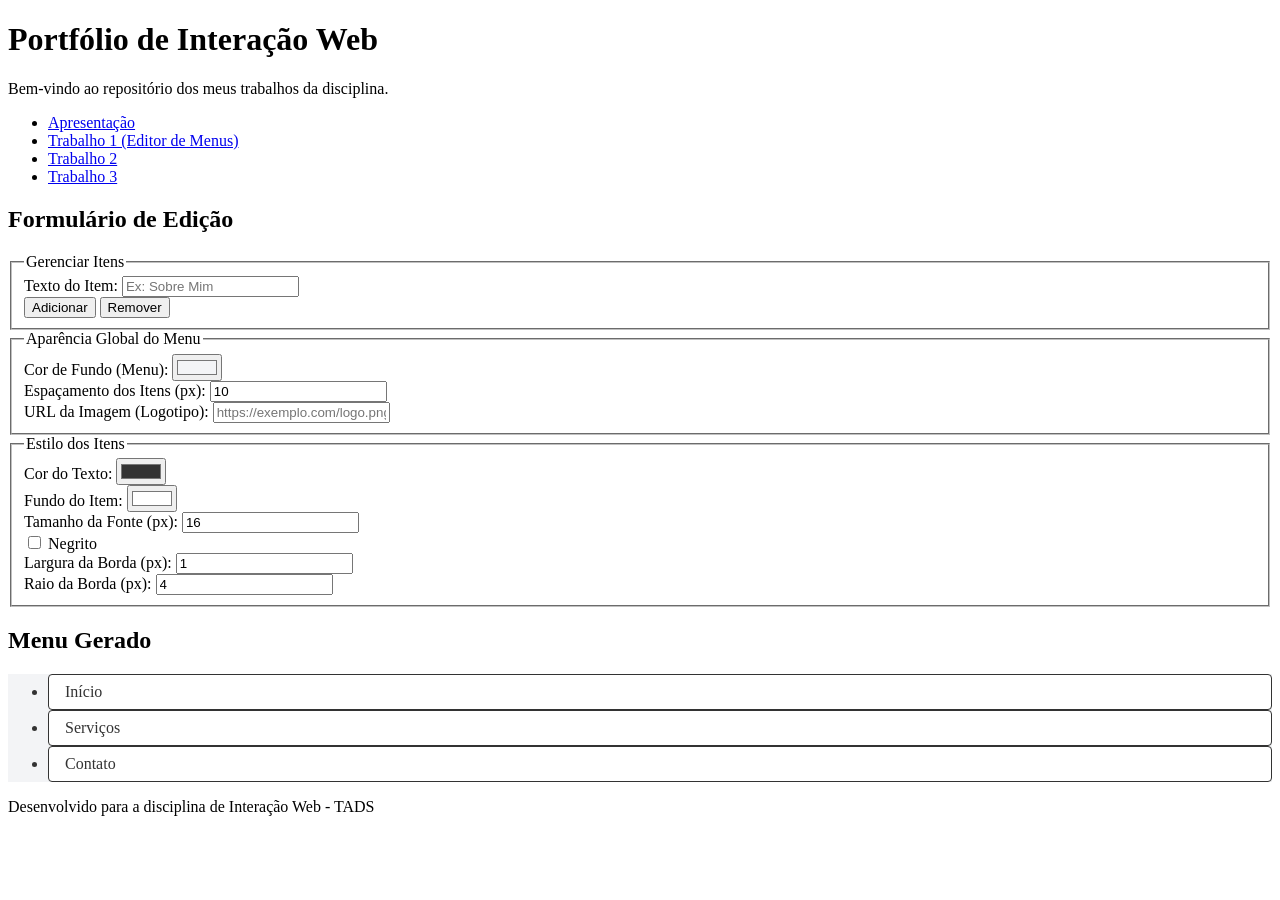
==== editorCor.html @ 455977c6 "Add files via upload" ====
<!DOCTYPE html>
<html lang="pt-BR">

<head>
    <meta charset="UTF-8">
    <meta name="viewport" content="width=device-width, initial-scale=1.0">
    <title>Trabalho 1 - Editor de Menus</title>
    <link rel="stylesheet" href="css/modern-normalize.css">
    <link rel="stylesheet" href="css/variaveis.css">
    <link rel="stylesheet" href="css/style.css">
</head>

<body>
    <header>
        <h1>Portfólio de Interação Web</h1>
        <p>Bem-vindo ao repositório dos meus trabalhos da disciplina.</p>
    </header>
    <nav class="site-nav">
        <ul>
            <li><a href="index.html">Apresentação</a></li>
            <li><a href="editorCor.html" class="active">Trabalho 1 (Editor de Menus)</a></li>
            <li><a href="#">Trabalho 2</a></li>
            <li><a href="#">Trabalho 3</a></li>
        </ul>
    </nav>
    <main>
        <div class="editor-container">

            <section class="panel">
                <h2>Formulário de Edição</h2>
                <form id="formMenu">
                    <fieldset>
                        <legend>Gerenciar Itens</legend>
                        <div class="form-group">
                            <label for="textoNovoItem">Texto do Item:</label>
                            <input id="textoNovoItem" type="text" placeholder="Ex: Sobre Mim">
                        </div>
                        <div class="btn-group">
                            <button class="btn" id="botaoAdicionar" type="button">Adicionar</button>
                            <button class="btn danger" id="botaoRemover" type="button">Remover</button>
                        </div>
                    </fieldset>

                    <fieldset>
                        <legend>Aparência Global do Menu</legend>
                        <div class="form-row">
                            <div class="form-group">
                                <label for="corFundo">Cor de Fundo (Menu):</label>
                                <input id="corFundo" type="color" value="#f3f4f6">
                            </div>
                            <div class="form-group">
                                <label for="gapMenu">Espaçamento dos Itens (px):</label>
                                <input id="gapMenu" type="number" value="10" min="0">
                            </div>
                        </div>
                        <div class="form-group">
                            <label for="urlImagem">URL da Imagem (Logotipo):</label>
                            <input id="urlImagem" type="url" placeholder="https://exemplo.com/logo.png">
                        </div>
                    </fieldset>

                    <fieldset>
                        <legend>Estilo dos Itens</legend>
                        <div class="form-row">
                            <div class="form-group">
                                <label for="corTexto">Cor do Texto:</label>
                                <input id="corTexto" type="color" value="#333333">
                            </div>
                            <div class="form-group">
                                <label for="corFundoItem">Fundo do Item:</label>
                                <input id="corFundoItem" type="color" value="#ffffff">
                            </div>
                            <div class="form-group">
                                <label for="tamanhoFonte">Tamanho da Fonte (px):</label>
                                <input id="tamanhoFonte" type="number" value="16" min="10">
                            </div>
                            <div class="form-group checkbox-group">
                                <input id="pesoFonte" type="checkbox">
                                <label for="pesoFonte">Negrito</label>
                            </div>
                            <div class="form-group">
                                <label for="larguraBorda">Largura da Borda (px):</label>
                                <input id="larguraBorda" type="number" value="1" min="0">
                            </div>
                            <div class="form-group">
                                <label for="raioBorda">Raio da Borda (px):</label>
                                <input id="raioBorda" type="number" value="4" min="0">
                            </div>
                        </div>
                    </fieldset>
                </form>
            </section>


            <section class="panel">
                <h2>Menu Gerado</h2>
                <div class="preview-area">
                    <nav id="resultadoMenu">
                        <img id="imagemGerada" src="" alt="Logotipo do menu">
                        <ul id="listaGerada">
                            <li>Início</li>
                            <li>Serviços</li>
                            <li>Contato</li>
                        </ul>
                    </nav>
                </div>
            </section>
        </div>
    </main>
    <footer>
        <p>Desenvolvido para a disciplina de Interação Web - TADS</p>
    </footer>

    <script src="scriptEditor.js"></script>
</body>

</html>
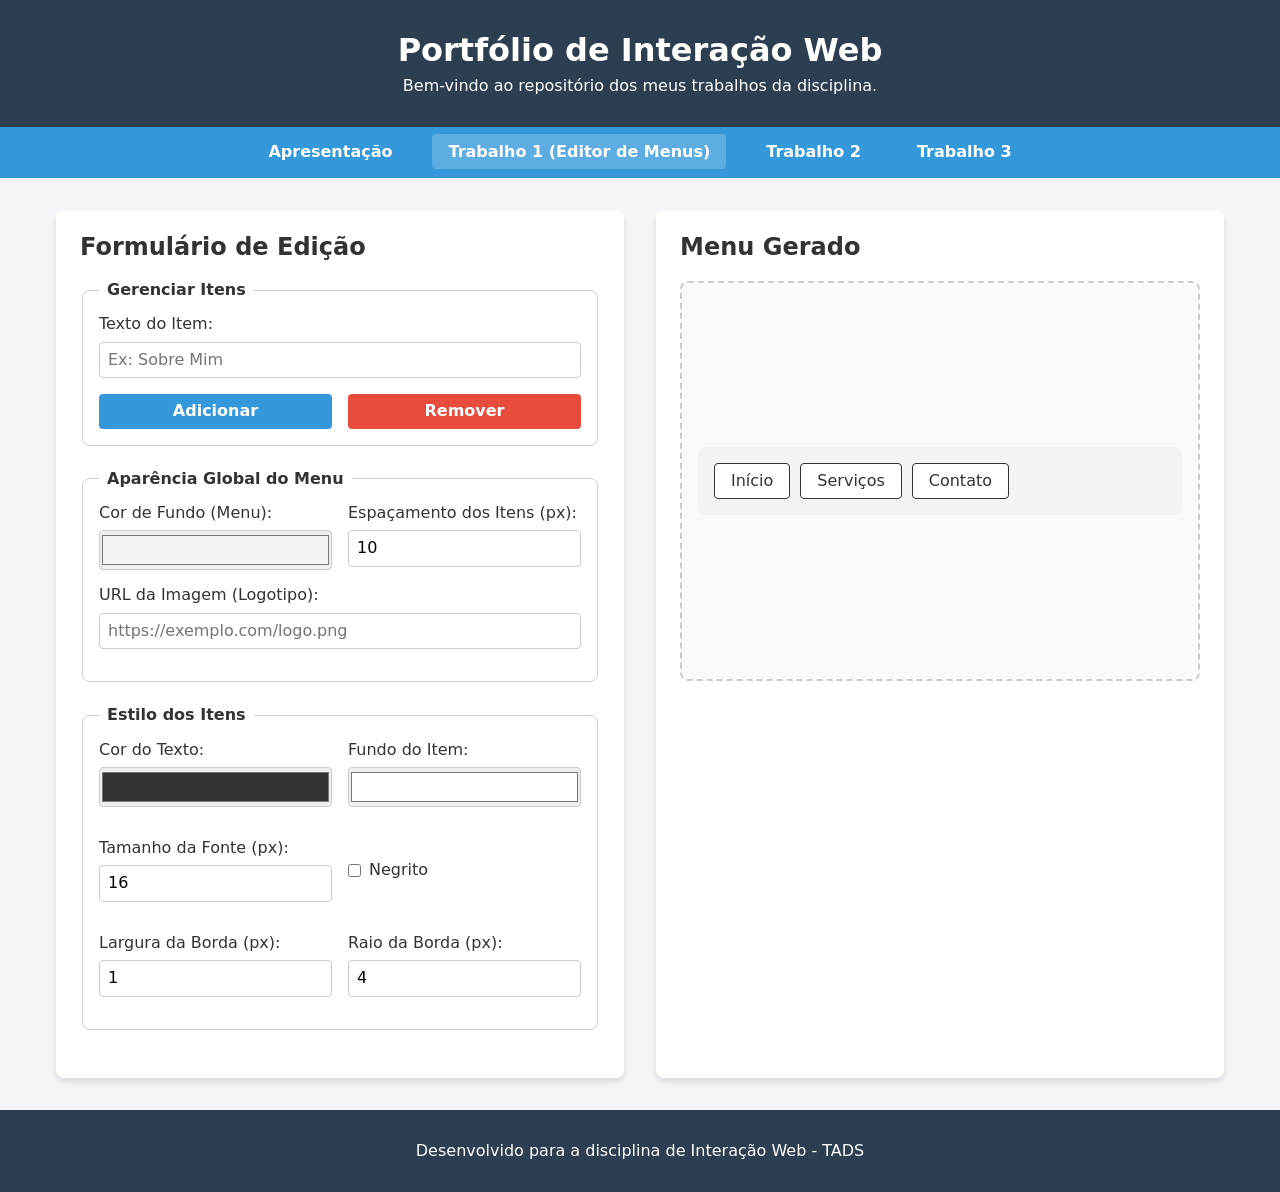
==== commit f8d68134: "Update editorCor.html" ====
--- a/editorCor.html
+++ b/editorCor.html
@@ -96,7 +96,7 @@
                 <h2>Menu Gerado</h2>
                 <div class="preview-area">
                     <nav id="resultadoMenu">
-                        <img id="imagemGerada" src="" alt="Logotipo do menu">
+                        <img id="imagemGerada" src="https://encrypted-tbn0.gstatic.com/images?q=tbn:ANd9GcT5TnMifCmOexbMGLZVDVRqHDMQq1fw4MxT99gDKtXjEw&s=10" alt="Logotipo do menu">
                         <ul id="listaGerada">
                             <li>Início</li>
                             <li>Serviços</li>
@@ -114,4 +114,4 @@
     <script src="scriptEditor.js"></script>
 </body>
 
-</html>+</html>
--- a/css/variaveis.css
+++ b/css/variaveis.css
@@ -0,0 +1,12 @@
+:root {
+  --primary-color: #2c3e50;
+  --secondary-color: #3498db;
+  --background-light: #f4f4f9;
+  --background-white: #ffffff;
+  --text-dark: #333333;
+  --text-light: #ffffff;
+  --danger-color: #e74c3c;
+  --border-radius: 8px;
+  --box-shadow: 0 4px 6px rgba(0, 0, 0, 0.1);
+  --font-main: system-ui, -apple-system, sans-serif;
+}
--- a/css/style.css
+++ b/css/style.css
@@ -0,0 +1,236 @@
+body {
+  font-family: var(--font-main);
+  background-color: var(--background-light);
+  color: var(--text-dark);
+  display: flex;
+  flex-direction: column;
+  min-height: 100vh;
+  margin: 0;
+}
+
+header {
+  background-color: var(--primary-color);
+  color: var(--text-light);
+  padding: 2rem 1rem;
+  text-align: center;
+}
+
+header h1 {
+  margin: 0 0 0.5rem 0;
+}
+
+header p {
+  margin: 0;
+}
+
+nav.site-nav {
+  background-color: var(--secondary-color);
+  padding: 1rem;
+}
+
+nav.site-nav ul {
+  list-style: none;
+  margin: 0;
+  padding: 0;
+  display: flex;
+  justify-content: center;
+  gap: 1.5rem;
+  flex-wrap: wrap;
+}
+
+nav.site-nav a {
+  color: var(--text-light);
+  text-decoration: none;
+  font-weight: bold;
+  padding: 0.5rem 1rem;
+  border-radius: 4px;
+  transition: background 0.3s;
+}
+
+nav.site-nav a:hover,
+nav.site-nav a.active {
+  background-color: rgba(255, 255, 255, 0.2);
+}
+
+main {
+  flex: 1;
+  padding: 2rem 1rem;
+  max-width: 1200px;
+  margin: 0 auto;
+  width: 100%;
+}
+
+.index-content {
+  max-width: 800px;
+  margin: 0 auto;
+  text-align: center;
+  background: var(--background-white);
+  padding: 2rem;
+  border-radius: var(--border-radius);
+  box-shadow: var(--box-shadow);
+}
+
+.index-content img {
+  max-width: 100%;
+  height: auto;
+  border-radius: 4px;
+  margin-top: 1rem;
+}
+
+
+.editor-container {
+  display: grid;
+  grid-template-columns: 1fr;
+  gap: 2rem;
+}
+
+@media(min-width: 768px) {
+  .editor-container {
+    grid-template-columns: 1fr 1fr;
+  }
+}
+
+.panel {
+  background: var(--background-white);
+  padding: 1.5rem;
+  border-radius: var(--border-radius);
+  box-shadow: var(--box-shadow);
+}
+
+.panel h2 {
+  margin-top: 0;
+}
+
+
+fieldset {
+  border: 1px solid #ccc;
+  border-radius: var(--border-radius);
+  padding: 1rem;
+  margin-bottom: 1.5rem;
+}
+
+legend {
+  font-weight: bold;
+  padding: 0 0.5rem;
+}
+
+.form-group {
+  margin-bottom: 1rem;
+  display: flex;
+  flex-direction: column;
+}
+
+.form-row {
+  display: grid;
+  grid-template-columns: 1fr 1fr;
+  gap: 1rem;
+}
+
+.form-group label {
+  margin-bottom: 0.5rem;
+  font-weight: 500;
+}
+
+.form-group input:not([type="checkbox"]) {
+  padding: 0.5rem;
+  border: 1px solid #ccc;
+  border-radius: 4px;
+  font-family: inherit;
+}
+
+.form-group input[type="color"] {
+  padding: 0;
+  height: 40px;
+  cursor: pointer;
+  width: 100%;
+}
+
+.checkbox-group {
+  flex-direction: row;
+  align-items: center;
+  gap: 0.5rem;
+}
+
+.checkbox-group label {
+  margin-bottom: 0;
+}
+
+/* Botões */
+.btn-group {
+  display: flex;
+  gap: 1rem;
+}
+
+.btn {
+  padding: 0.5rem 1rem;
+  border: none;
+  border-radius: 4px;
+  cursor: pointer;
+  background-color: var(--secondary-color);
+  color: white;
+  font-weight: bold;
+  transition: background 0.3s;
+  flex: 1;
+}
+
+.btn:hover {
+  background-color: #2980b9;
+}
+
+.btn.danger {
+  background-color: var(--danger-color);
+}
+
+.btn.danger:hover {
+  background-color: #c0392b;
+}
+
+.btn:disabled {
+  background-color: #ccc;
+  cursor: not-allowed;
+}
+
+.preview-area {
+  border: 2px dashed #ccc;
+  border-radius: var(--border-radius);
+  min-height: 400px;
+  display: flex;
+  align-items: center;
+  justify-content: center;
+  padding: 1rem;
+  background-color: #fafafa;
+  overflow: auto;
+}
+
+#resultadoMenu {
+  display: flex;
+  align-items: center;
+  padding: 1rem;
+  border-radius: var(--border-radius);
+  transition: all 0.3s;
+  width: 100%;
+}
+
+#listaGerada {
+  list-style: none;
+  margin: 0;
+  padding: 0;
+  display: flex;
+  flex-wrap: wrap;
+  width: 100%;
+}
+
+#imagemGerada {
+  max-height: 50px;
+  margin-right: 15px;
+  display: none;
+}
+
+
+footer {
+  background-color: var(--primary-color);
+  color: var(--text-light);
+  text-align: center;
+  padding: 1rem;
+  margin-top: auto;
+}
